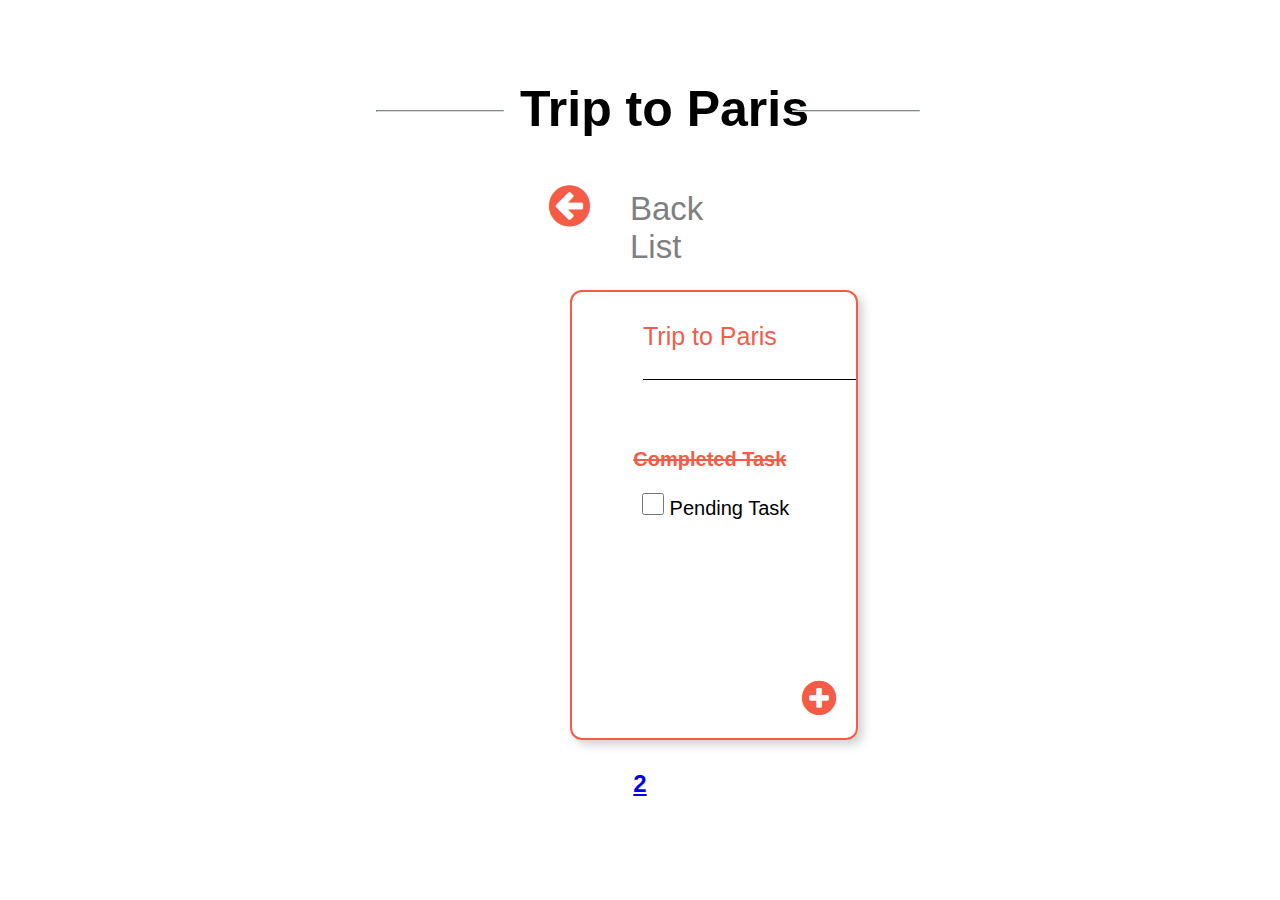
==== index2.html @ f41eee74 "Add files via upload" ====
<!DOCTYPE html>
<html lang="en">
<head>
    <meta charset="UTF-8">
    <meta http-equiv="X-UA-Compatible" content="IE=edge">
    <meta name="viewport" content="width=device-width, initial-scale=1.0">
    <link rel="stylesheet" href="index2.css">
    <link rel="stylesheet" href="https://cdnjs.cloudflare.com/ajax/libs/font-awesome/4.7.0/css/font-awesome.min.css">
    <link rel="stylesheet" href="https://cdnjs.cloudflare.com/ajax/libs/font-awesome/4.7.0/css/font-awesome.min.css">
    <title>Document</title>
</head>
<body>
<div class="upper-container">    
        <div class="upper-container1">
            <span id="trip">Trip to Paris</span><hr class="line1"><hr class="line2">
        </div>
            <div class="upper-container2">
                <div id="circle">
                    <i class="fa fa-arrow-circle-left" style="font-size:48px;color:#F55C47"></i>
                </div>
             <div id="back">
          Back List 
             </div>
            </div>
            </div>  
        
<div class="lower-container">

    <div class="card">
        <div id="circle">
            <i class="fa fa-plus-circle" style="font-size:40px;color:#F55C47"></i>
        </div>
        <div class=" card-div1">
            <p> Trip to Paris</p>
        </div>

        <div class=" card-div2">
            <p> Completed  Task </p>
        </div>

        <div class=" card-div3">
            <form>
                <input type="checkbox" name="to-do" id="check">
                <label for="to-do">Pending Task </label>
            </form>
        </div>

    </div>
    </div>
<h2 class="next">
    <a href="index3.html">2</a>
    </h2>
</body>
</html>
---- index2.css ----
*{
    margin:0;
    padding:0;
    box-sizing: border-box;
    font-family:Arial, Helvetica, sans-serif;
}

.upper-container{
    width:50%;
    height:10%;
    margin:50px auto;
    position:relative;
}


.upper-container1{
    position:absolute;
    font-size:50px;
    font-weight: bold;
    width:50%;
    height:10%;
    padding-top: 30px;
    left:200px;
}

.line1{
    position: absolute;
    width:40%;
    top:60px;
    left:85%;
    border-color:#D3DEDC;
}

.line2{
    position: absolute;
    width:40%;
    top:60px;
    right:105%;
    border-color:#D3DEDC;
    

}



.upper-container2{
    width:25%;
    height:100%;
    padding-top:200px;
    position:absolute;
    left:130px;
    

}


#back{
    position:absolute;
    width:75%;
    height:100%;
    top:0px;
    right:0px;
    left:180px;
    font-size:33px;
    color:gray;
    padding-top:140px;
}



.card{
    
    margin-top:150px;
    border: 2px solid #F55C47;
    height:50vh;
    width:45%;
    position:relative;
    border-radius:12px;
    box-shadow: 5px 5px 10px lightgray;
    left:20px;

}
.card-div1{
    position:absolute;
    top:30px;
    font-size:25px;
    right:0px;
    width:75%;
    text-align:left;
    height:13%;
    color:#F55C47;
    border-bottom: 1px solid black;

}
.card-div2{
    width:90%;
    height:10%;
    font-size:20px;
    color:#F55C47;
    text-align:center;
    position:absolute;
    top:35%;
    font-weight:bold;
    text-decoration:line-through;
    left:10px;
}

.card-div3{
    width:90%;
    height:10%;
    position:absolute;
    top:45%;
    text-align:left;
    font-size:20px;
    left:70px;
    

    
    
}
.lower-container{
    display:flex;
    width:50%;
    height:100%;
    justify-content:space-between;
    flex-direction: row;
    padding-top: 90px;
    position:relative;
    margin-left:550px;
}


#check{
    width:22px;
    height:22px;
}

#circle{
    position:absolute;
    bottom:20px;
    right:20px;
}


.next{
    text-align: center;
    padding-top: 30px;
}
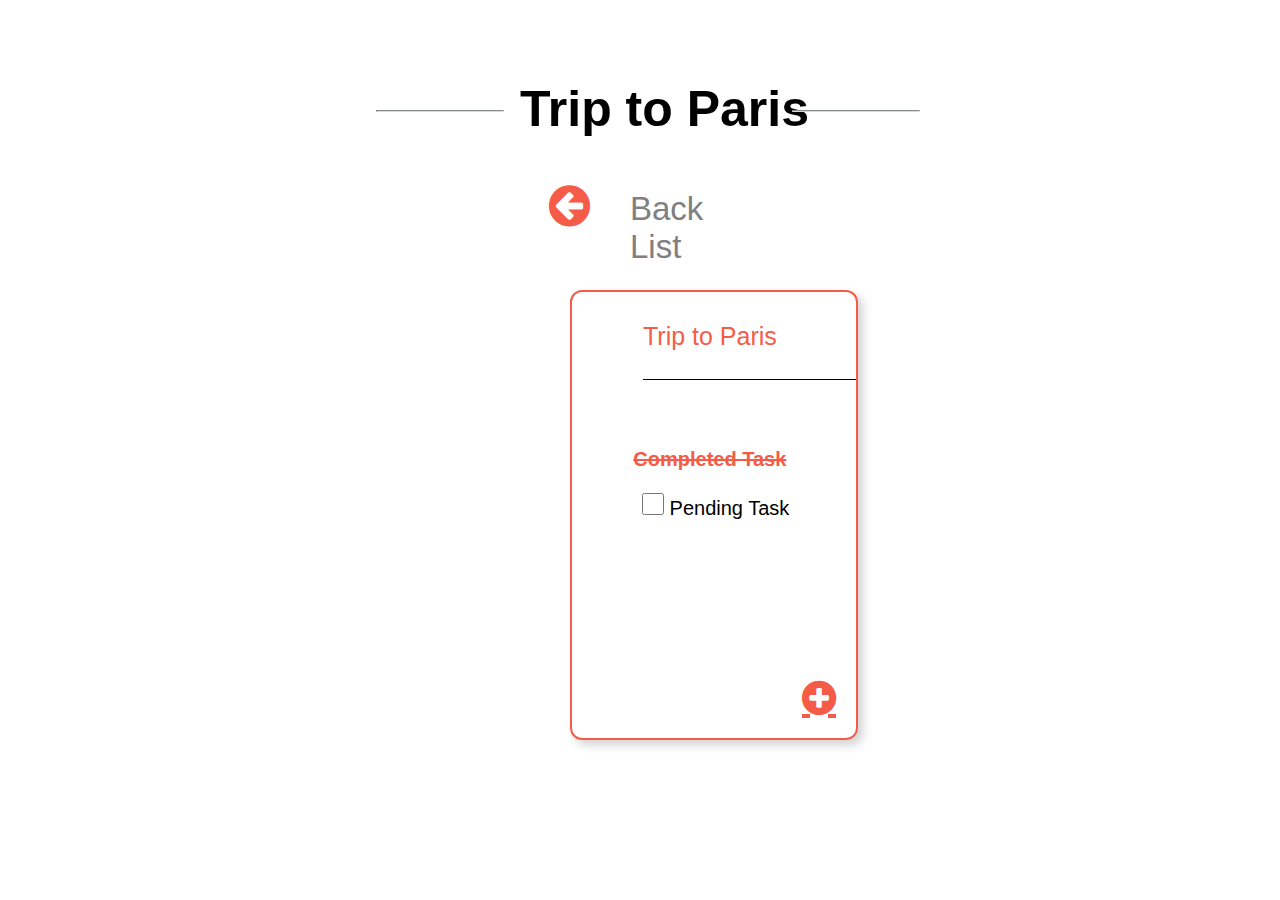
==== commit 183cd5c7: "Add files via upload" ====
--- a/index2.html
+++ b/index2.html
@@ -16,7 +16,7 @@
         </div>
             <div class="upper-container2">
                 <div id="circle">
-                    <i class="fa fa-arrow-circle-left" style="font-size:48px;color:#F55C47"></i>
+                <i class="fa fa-arrow-circle-left" style="font-size:48px;color:#F55C47"></i>
                 </div>
              <div id="back">
           Back List 
@@ -28,7 +28,7 @@
 
     <div class="card">
         <div id="circle">
-            <i class="fa fa-plus-circle" style="font-size:40px;color:#F55C47"></i>
+            <a href="index3.html" class="fa fa-plus-circle" style="font-size:40px;color:#F55C47"></a>
         </div>
         <div class=" card-div1">
             <p> Trip to Paris</p>
@@ -47,8 +47,6 @@
 
     </div>
     </div>
-<h2 class="next">
-    <a href="index3.html">2</a>
-    </h2>
+
 </body>
 </html>--- a/index2.css
+++ b/index2.css
@@ -141,8 +141,3 @@
     right:20px;
 }
 
-
-.next{
-    text-align: center;
-    padding-top: 30px;
-}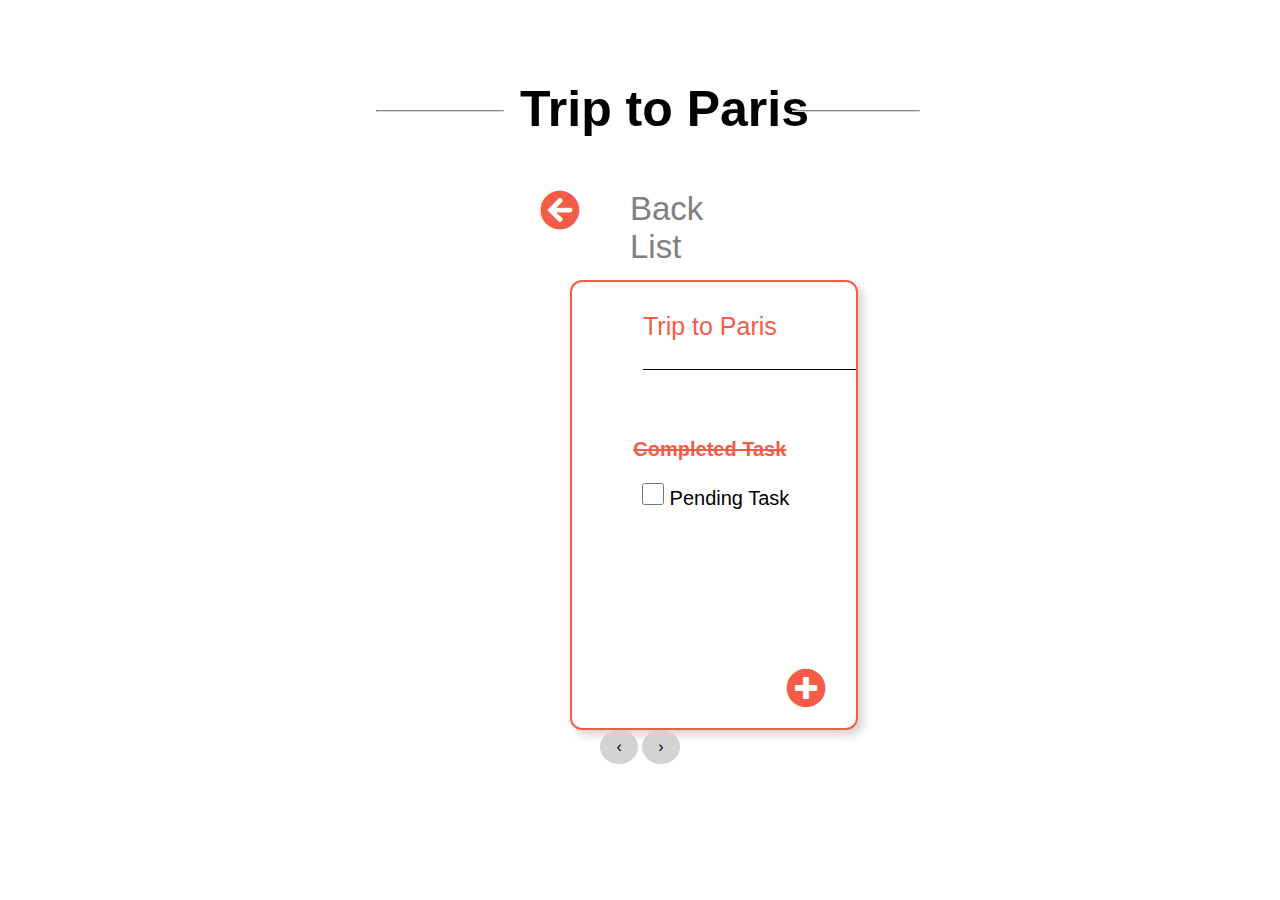
==== commit a50c4db5: "Add files via upload" ====
--- a/index2.html
+++ b/index2.html
@@ -5,8 +5,7 @@
     <meta http-equiv="X-UA-Compatible" content="IE=edge">
     <meta name="viewport" content="width=device-width, initial-scale=1.0">
     <link rel="stylesheet" href="index2.css">
-    <link rel="stylesheet" href="https://cdnjs.cloudflare.com/ajax/libs/font-awesome/4.7.0/css/font-awesome.min.css">
-    <link rel="stylesheet" href="https://cdnjs.cloudflare.com/ajax/libs/font-awesome/4.7.0/css/font-awesome.min.css">
+    <link href="https://cdnjs.cloudflare.com/ajax/libs/font-awesome/5.13.0/css/all.min.css" rel="stylesheet">
     <title>Document</title>
 </head>
 <body>
@@ -16,7 +15,7 @@
         </div>
             <div class="upper-container2">
                 <div id="circle">
-                <i class="fa fa-arrow-circle-left" style="font-size:48px;color:#F55C47"></i>
+                    <i class="fas fa-arrow-circle-left" style="font-size:40px;color:#F55C47"></i>
                 </div>
              <div id="back">
           Back List 
@@ -25,10 +24,9 @@
             </div>  
         
 <div class="lower-container">
-
     <div class="card">
         <div id="circle">
-            <a href="index3.html" class="fa fa-plus-circle" style="font-size:40px;color:#F55C47"></a>
+            <i class="fa fa-plus-circle" style="font-size:40px;color:#F55C47"></i>
         </div>
         <div class=" card-div1">
             <p> Trip to Paris</p>
@@ -48,5 +46,11 @@
     </div>
     </div>
 
+    <p align="center">
+    <a href="index.html" class="previous round">&#8249;</a>
+    <a href="index3.html" class="next round">&#8250;</a>
+    </p>
+
+
 </body>
 </html>--- a/index2.css
+++ b/index2.css
@@ -70,7 +70,7 @@
 
 .card{
     
-    margin-top:150px;
+    margin-top:140px;
     border: 2px solid #F55C47;
     height:50vh;
     width:45%;
@@ -138,6 +138,34 @@
 #circle{
     position:absolute;
     bottom:20px;
-    right:20px;
+    right:30px;
+
+
 }
 
+a {
+    text-decoration: none;
+    display: inline-block;
+    padding: 8px 16px;
+  }
+  
+  a:hover {
+    background-color: rosybrown;
+    color: black;
+  }
+  
+  .previous {
+    background-color: lightgray;
+    color: black;
+  }
+  
+  .round {
+    border-radius: 50%;
+  }
+
+  .next {
+    background-color:lightgray;
+    color: black;
+  }
+  
+  
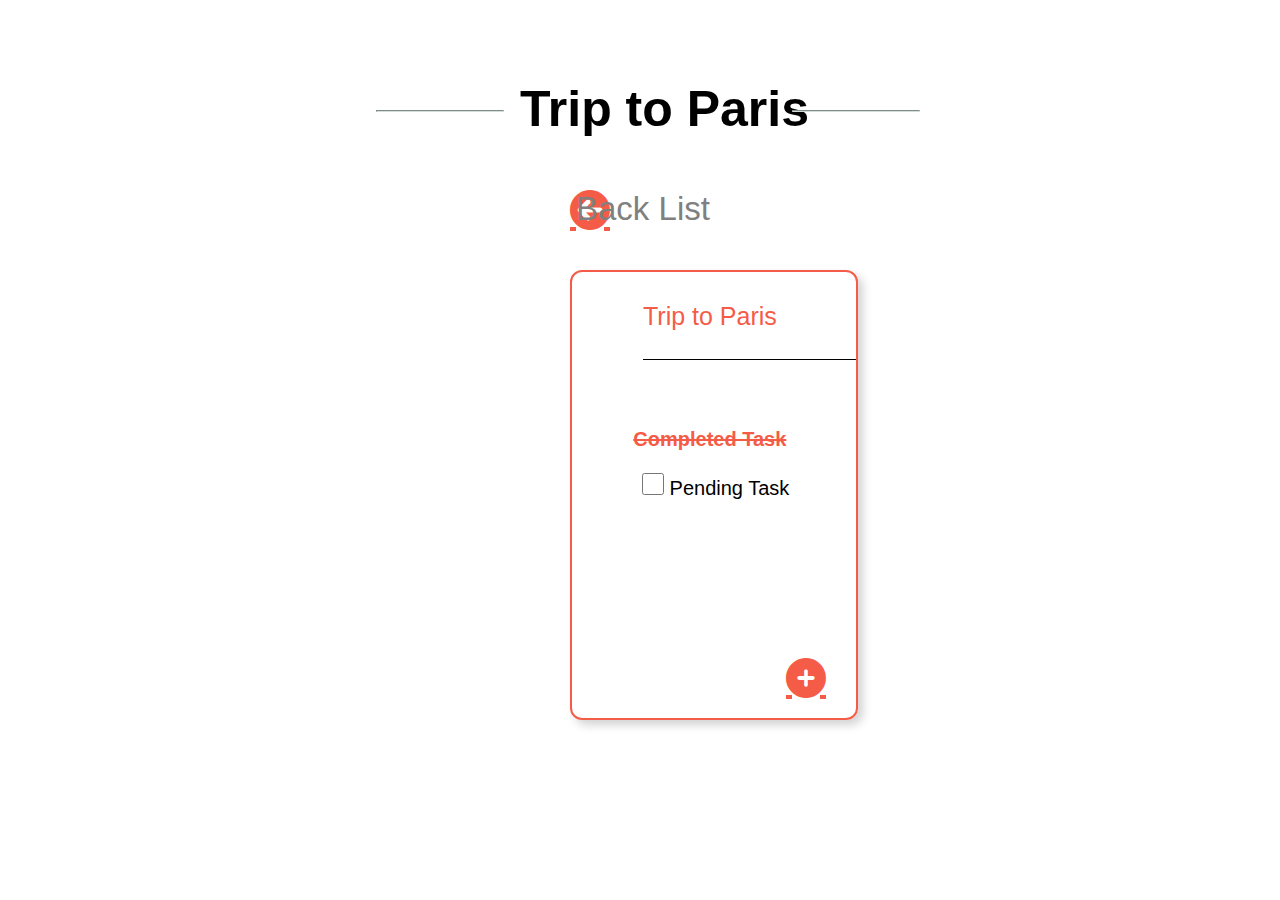
==== commit 647d2a4b: "Add files via upload" ====
--- a/index2.html
+++ b/index2.html
@@ -5,7 +5,7 @@
     <meta http-equiv="X-UA-Compatible" content="IE=edge">
     <meta name="viewport" content="width=device-width, initial-scale=1.0">
     <link rel="stylesheet" href="index2.css">
-    <link href="https://cdnjs.cloudflare.com/ajax/libs/font-awesome/5.13.0/css/all.min.css" rel="stylesheet">
+    <link rel="stylesheet" href="https://cdnjs.cloudflare.com/ajax/libs/font-awesome/6.0.0-beta3/css/all.min.css">
     <title>Document</title>
 </head>
 <body>
@@ -15,7 +15,7 @@
         </div>
             <div class="upper-container2">
                 <div id="circle">
-                    <i class="fas fa-arrow-circle-left" style="font-size:40px;color:#F55C47"></i>
+                    <a href="index.html" class="fas fa-arrow-circle-left"style="font-size:40px;color:#F55C47"></a>
                 </div>
              <div id="back">
           Back List 
@@ -25,8 +25,8 @@
         
 <div class="lower-container">
     <div class="card">
-        <div id="circle">
-            <i class="fa fa-plus-circle" style="font-size:40px;color:#F55C47"></i>
+        <div id="circle1">
+            <a href="index4.html" class="fa fa-plus-circle" style="font-size:40px;color:#F55C47"></a>
         </div>
         <div class=" card-div1">
             <p> Trip to Paris</p>
@@ -46,10 +46,7 @@
     </div>
     </div>
 
-    <p align="center">
-    <a href="index.html" class="previous round">&#8249;</a>
-    <a href="index3.html" class="next round">&#8250;</a>
-    </p>
+  
 
 
 </body>
--- a/index2.css
+++ b/index2.css
@@ -46,12 +46,17 @@
 .upper-container2{
     width:25%;
     height:100%;
-    padding-top:200px;
-    position:absolute;
-    left:130px;
+    padding-top:140px;
+    padding-left:250px;
+
+    
+
     
 
 }
+
+
+
 
 
 #back{
@@ -60,7 +65,7 @@
     height:100%;
     top:0px;
     right:0px;
-    left:180px;
+    left:40%;
     font-size:33px;
     color:gray;
     padding-top:140px;
@@ -119,14 +124,11 @@
     
 }
 .lower-container{
-    display:flex;
+    
     width:50%;
     height:100%;
-    justify-content:space-between;
-    flex-direction: row;
-    padding-top: 90px;
-    position:relative;
     margin-left:550px;
+    margin-top:-100px;
 }
 
 
@@ -135,37 +137,13 @@
     height:22px;
 }
 
-#circle{
+
+
+
+
+#circle1{
     position:absolute;
     bottom:20px;
     right:30px;
-
-
 }
 
-a {
-    text-decoration: none;
-    display: inline-block;
-    padding: 8px 16px;
-  }
-  
-  a:hover {
-    background-color: rosybrown;
-    color: black;
-  }
-  
-  .previous {
-    background-color: lightgray;
-    color: black;
-  }
-  
-  .round {
-    border-radius: 50%;
-  }
-
-  .next {
-    background-color:lightgray;
-    color: black;
-  }
-  
-  
